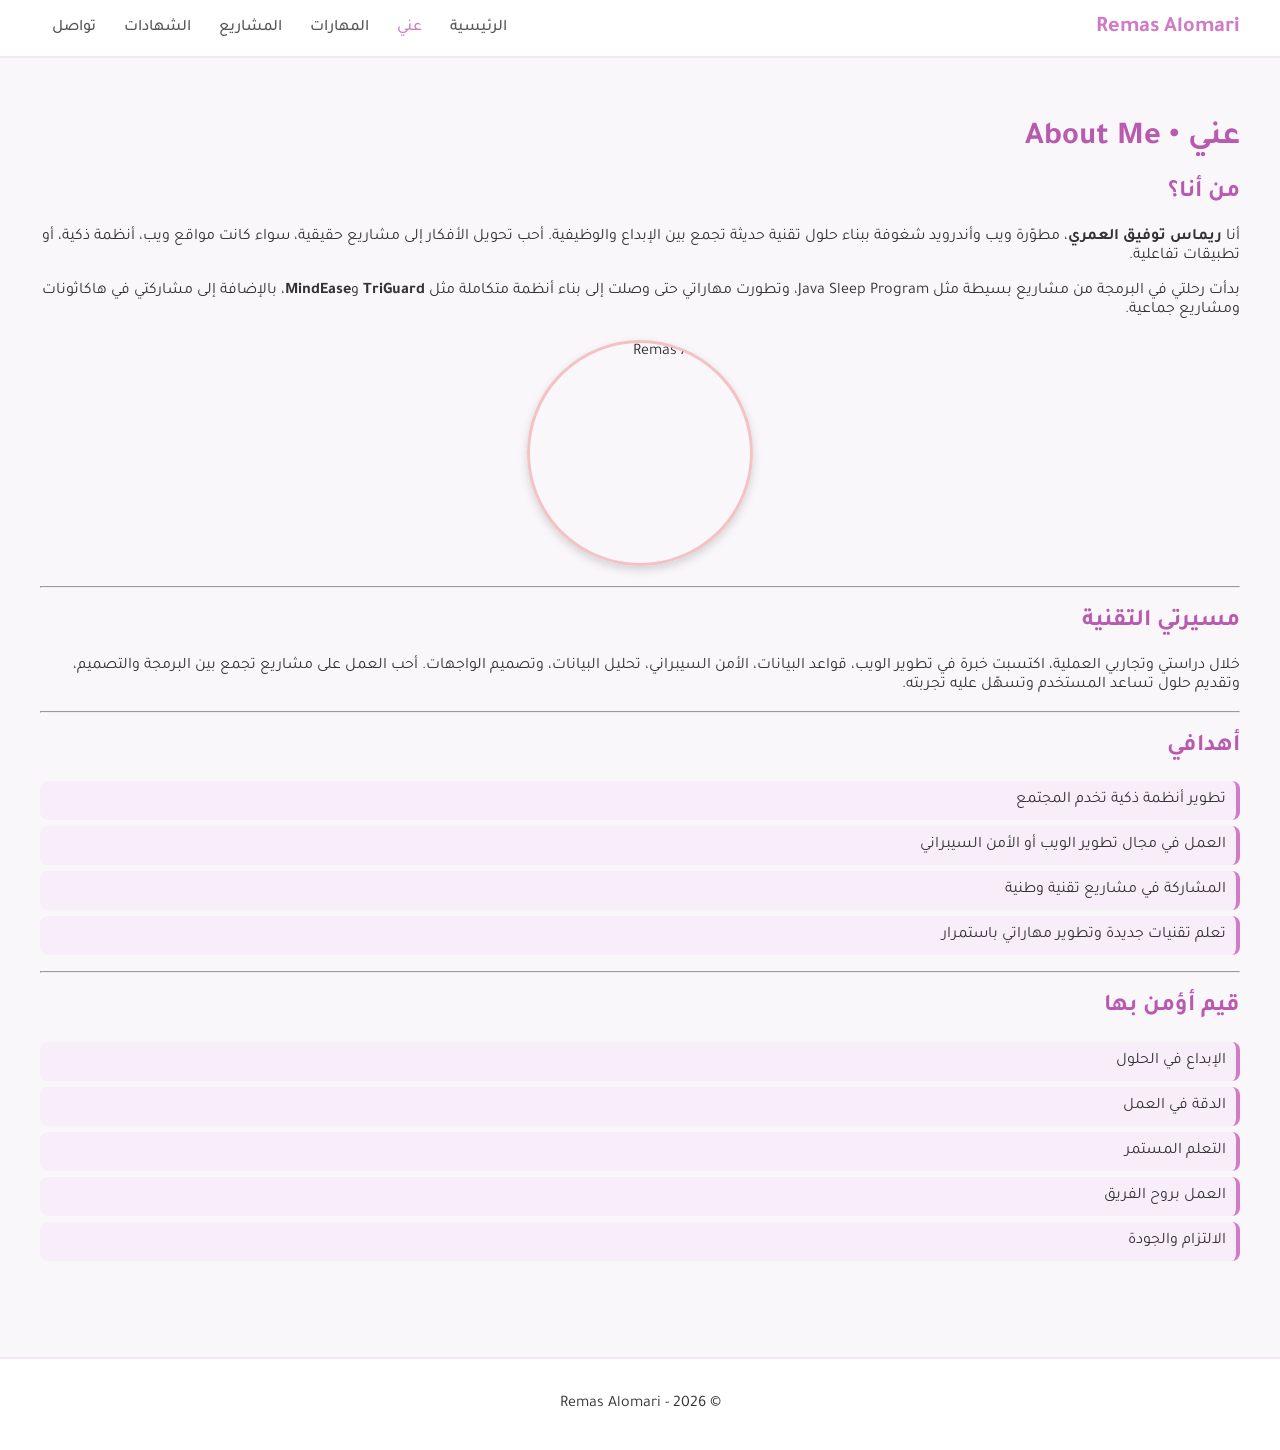
==== about.html @ 37232b12 "Add files via upload" ====
<!DOCTYPE html>
<html lang="ar">
<head>
    <meta charset="UTF-8">
    <meta name="viewport" content="width=device-width, initial-scale=1.0">
    <title>عن ريماس</title>
    <link rel="stylesheet" href="style.css">
</head>

<body>

<header class="main-header">
    <div class="logo">Remas Alomari</div>
    <nav>
        <a href="index.html">الرئيسية</a>
        <a href="about.html" class="active">عني</a>
        <a href="skills.html">المهارات</a>
        <a href="projects.html">المشاريع</a>
        <a href="certificates.html">الشهادات</a>
        <a href="contact.html">تواصل</a>
    </nav>
</header>

<main class="content">

    <h1>عني • About Me</h1>

    <section class="about-section">

        <div class="about-text">
            <h2>من أنا؟</h2>
            <p>
                أنا <strong>ريماس توفيق العمري</strong>، مطوّرة ويب وأندرويد شغوفة ببناء حلول تقنية 
                حديثة تجمع بين الإبداع والوظيفية. أحب تحويل الأفكار إلى مشاريع حقيقية، 
                سواء كانت مواقع ويب، أنظمة ذكية، أو تطبيقات تفاعلية.
            </p>

            <p>
                بدأت رحلتي في البرمجة من مشاريع بسيطة مثل Java Sleep Program، 
                وتطورت مهاراتي حتى وصلت إلى بناء أنظمة متكاملة مثل 
                <strong>TriGuard</strong> و<strong>MindEase</strong>، 
                بالإضافة إلى مشاركتي في هاكاثونات ومشاريع جماعية.
            </p>
        </div>

        <div class="profile-photo">
    <img src="c:\Users\Huawei\Downloads\صورة بروفايلي.jpeg" alt="Remas Alomari">
</div>


    </section>

    <hr>

    <section class="about-section">
        <h2>مسيرتي التقنية</h2>
        <p>
            خلال دراستي وتجاربي العملية، اكتسبت خبرة في تطوير الويب، قواعد البيانات، 
            الأمن السيبراني، تحليل البيانات، وتصميم الواجهات.  
            أحب العمل على مشاريع تجمع بين البرمجة والتصميم، وتقديم حلول 
            تساعد المستخدم وتسهّل عليه تجربته.
        </p>
    </section>

    <hr>

    <section class="about-section">
        <h2>أهدافي</h2>
        <ul class="skills-list">
            <li>تطوير أنظمة ذكية تخدم المجتمع</li>
            <li>العمل في مجال تطوير الويب أو الأمن السيبراني</li>
            <li>المشاركة في مشاريع تقنية وطنية</li>
            <li>تعلم تقنيات جديدة وتطوير مهاراتي باستمرار</li>
        </ul>
    </section>

    <hr>

    <section class="about-section">
        <h2>قيم أؤمن بها</h2>
        <ul class="skills-list">
            <li>الإبداع في الحلول</li>
            <li>الدقة في العمل</li>
            <li>التعلم المستمر</li>
            <li>العمل بروح الفريق</li>
            <li>الالتزام والجودة</li>
        </ul>
    </section>

</main>

<footer>
    <p>© 2026 - Remas Alomari</p>
</footer>

</body>
</html>
---- style.css ----
/* استيراد الخطوط */
@import url('https://fonts.googleapis.com/css2?family=Tajawal:wght@300;400;500;700&family=Poppins:wght@300;400;500;700&display=swap');

/* إعدادات عامة */
body {
    margin: 0;
    padding: 0;
    background: #faf7fb;
    color: #333;
    font-family: 'Tajawal', 'Poppins', sans-serif;
    direction: rtl;
    text-align: right;
}

/* إذا النص إنجليزي */
:lang(en) {
    direction: ltr;
    text-align: left;
    font-family: 'Poppins', sans-serif;
}

/* الهيدر */
.main-header {
    background: #ffffff;
    padding: 15px 40px;
    display: flex;
    justify-content: space-between;
    align-items: center;
    border-bottom: 2px solid #f3e6f7;
}

.logo {
    font-size: 22px;
    font-weight: 700;
    color: #d17ac6;
}

nav a {
    margin: 0 12px;
    text-decoration: none;
    color: #555;
    font-weight: 500;
}

nav a.active,
nav a:hover {
    color: #d17ac6;
}

/* المحتوى */
.content {
    padding: 40px;
}

/* العناوين */
h1, h2 {
    color: #b85bb0;
}

/* صندوق المشروع */
.project-box {
    background: #ffffff;
    padding: 25px;
    margin-bottom: 25px;
    border-radius: 12px;
    border: 1px solid #f0dff4;
    box-shadow: 0 2px 6px rgba(0,0,0,0.05);
}

.project-box span {
    display: block;
    font-size: 14px;
    color: #777;
}

/* القوائم */
.skills-list {
    list-style: none;
    padding: 0;
}

.skills-list li {
    background: #f7eef9;
    padding: 10px;
    margin: 6px 0;
    border-radius: 8px;
    border-right: 4px solid #d17ac6;
}

/* الأزرار */
.btn {
    background: #d17ac6;
    color: white;
    padding: 12px 22px;
    border-radius: 8px;
    text-decoration: none;
    display: inline-block;
    margin-top: 15px;
}

.btn:hover {
    background: #b85bb0;
}

.btn-secondary {
    background: #ffffff;
    border: 2px solid #d17ac6;
    color: #d17ac6;
    padding: 12px 22px;
    border-radius: 8px;
    text-decoration: none;
    margin-left: 10px;
}

.btn-secondary:hover {
    background: #f7eef9;
}

/* الصفحة الرئيسية */
.hero {
    display: flex;
    justify-content: space-between;
    align-items: center;
    padding: 60px 40px;
}

.hero-text {
    max-width: 50%;
}

.hero-text h1 span {
    color: #d17ac6;
}

.profile-photo img {
    width: 220px;
    height: 220px;
    border-radius: 50%;      /* يخلي الصورة دائرية */
    object-fit: cover;       /* يضبط القص داخل الدائرة */
    border: 3px solid #f4c2c2; /* إطار وردي ناعم */
    box-shadow: 0 4px 10px rgba(0, 0, 0, 0.15); /* ظل خفيف */
    display: block;
    margin: 20px auto;       /* يوسّط الصورة */
}


/* بطاقات الإنجازات */
.highlights {
    padding: 40px;
}

.cards {
    display: grid;
    grid-template-columns: repeat(4, 1fr);
    gap: 20px;
}

.card {
    background: #ffffff;
    padding: 20px;
    border-radius: 12px;
    border: 1px solid #f0dff4;
    text-align: center;
}

/* صفحة الشهادات */
.cert-grid {
    display: grid;
    grid-template-columns: repeat(3, 1fr);
    gap: 25px;
}

.cert-card {
    background: #ffffff;
    padding: 20px;
    border-radius: 12px;
    border: 1px solid #f0dff4;
    text-align: center;
}

.cert-card img {
    width: 100%;
    border-radius: 10px;
    margin-bottom: 10px;
}

/* نموذج التواصل */
.contact-form {
    background: #ffffff;
    padding: 25px;
    border-radius: 12px;
    border: 1px solid #f0dff4;
    max-width: 600px;
}

.contact-form input,
.contact-form textarea {
    width: 100%;
    padding: 12px;
    margin: 10px 0;
    border-radius: 8px;
    border: 1px solid #d8c2dd;
    font-size: 15px;
}

/* الفوتر */
footer {
    text-align: center;
    padding: 20px;
    background: #ffffff;
    margin-top: 40px;
    border-top: 2px solid #f3e6f7;
}
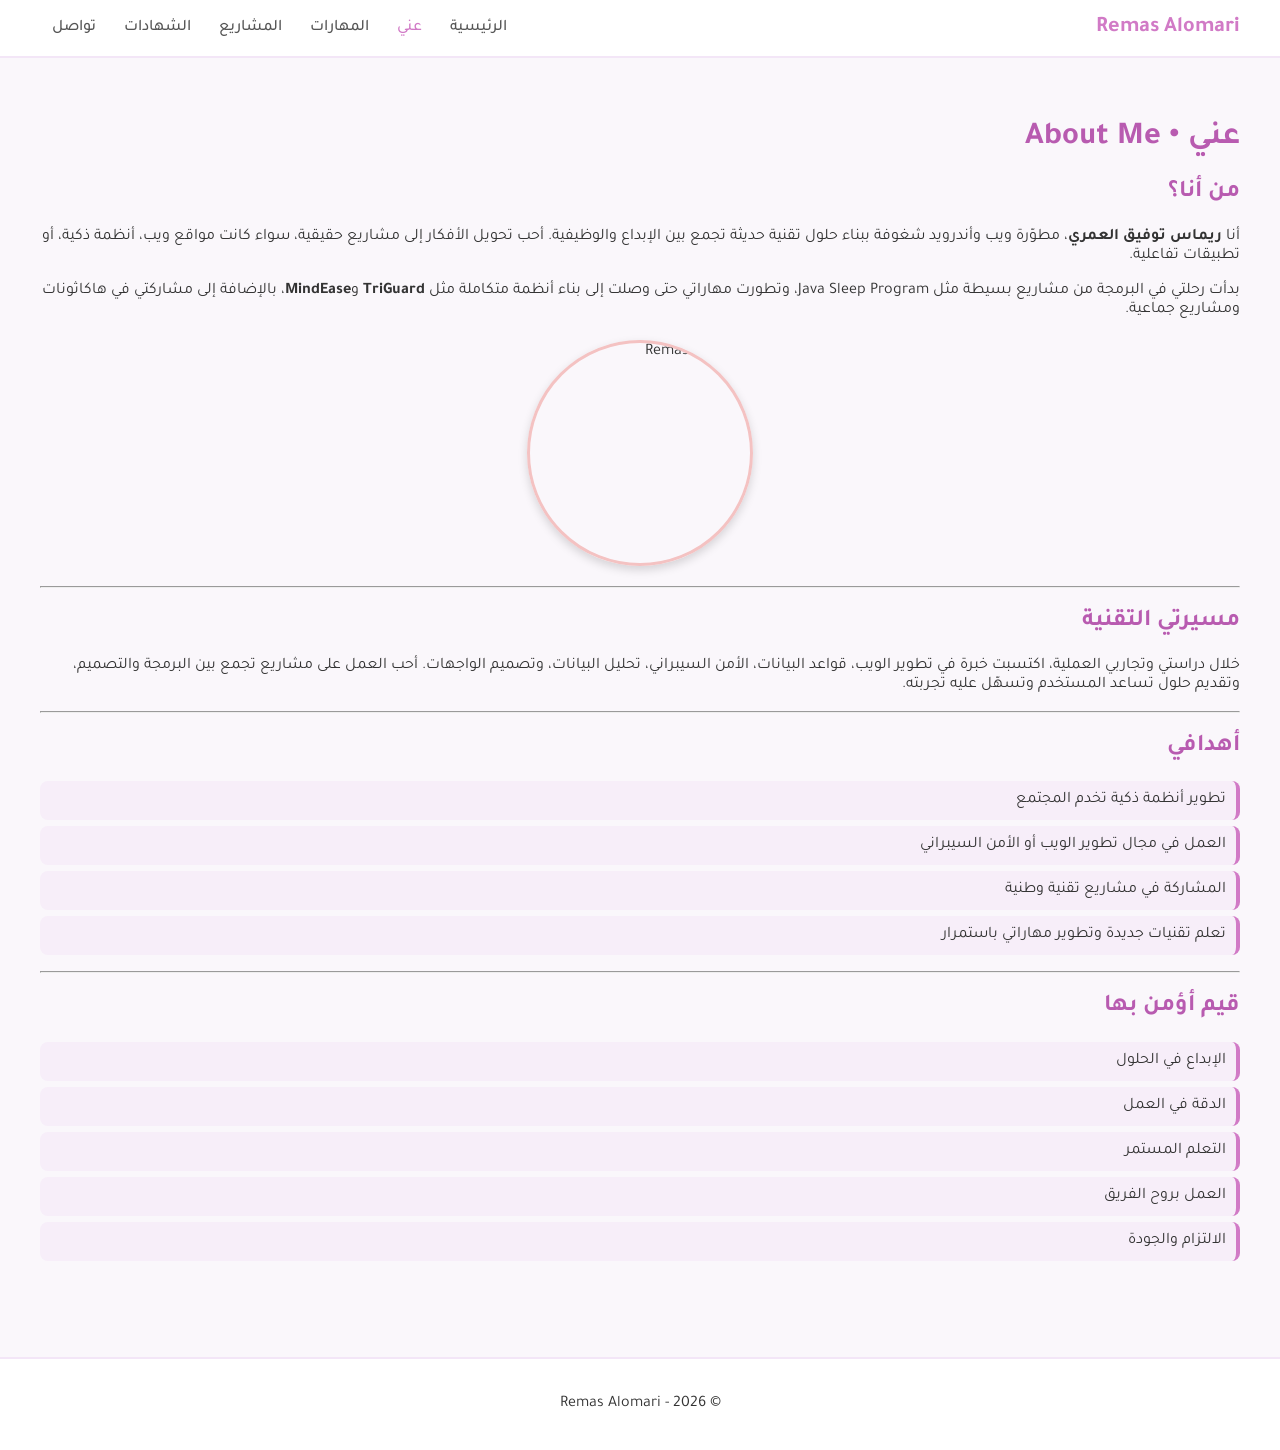
==== commit d10f63d3: "Update about.html" ====
--- a/about.html
+++ b/about.html
@@ -44,7 +44,7 @@
         </div>
 
         <div class="profile-photo">
-    <img src="c:\Users\Huawei\Downloads\صورة بروفايلي.jpeg" alt="Remas Alomari">
+    <img src="profile.jpg" alt="Remas Photo">
 </div>
 
 
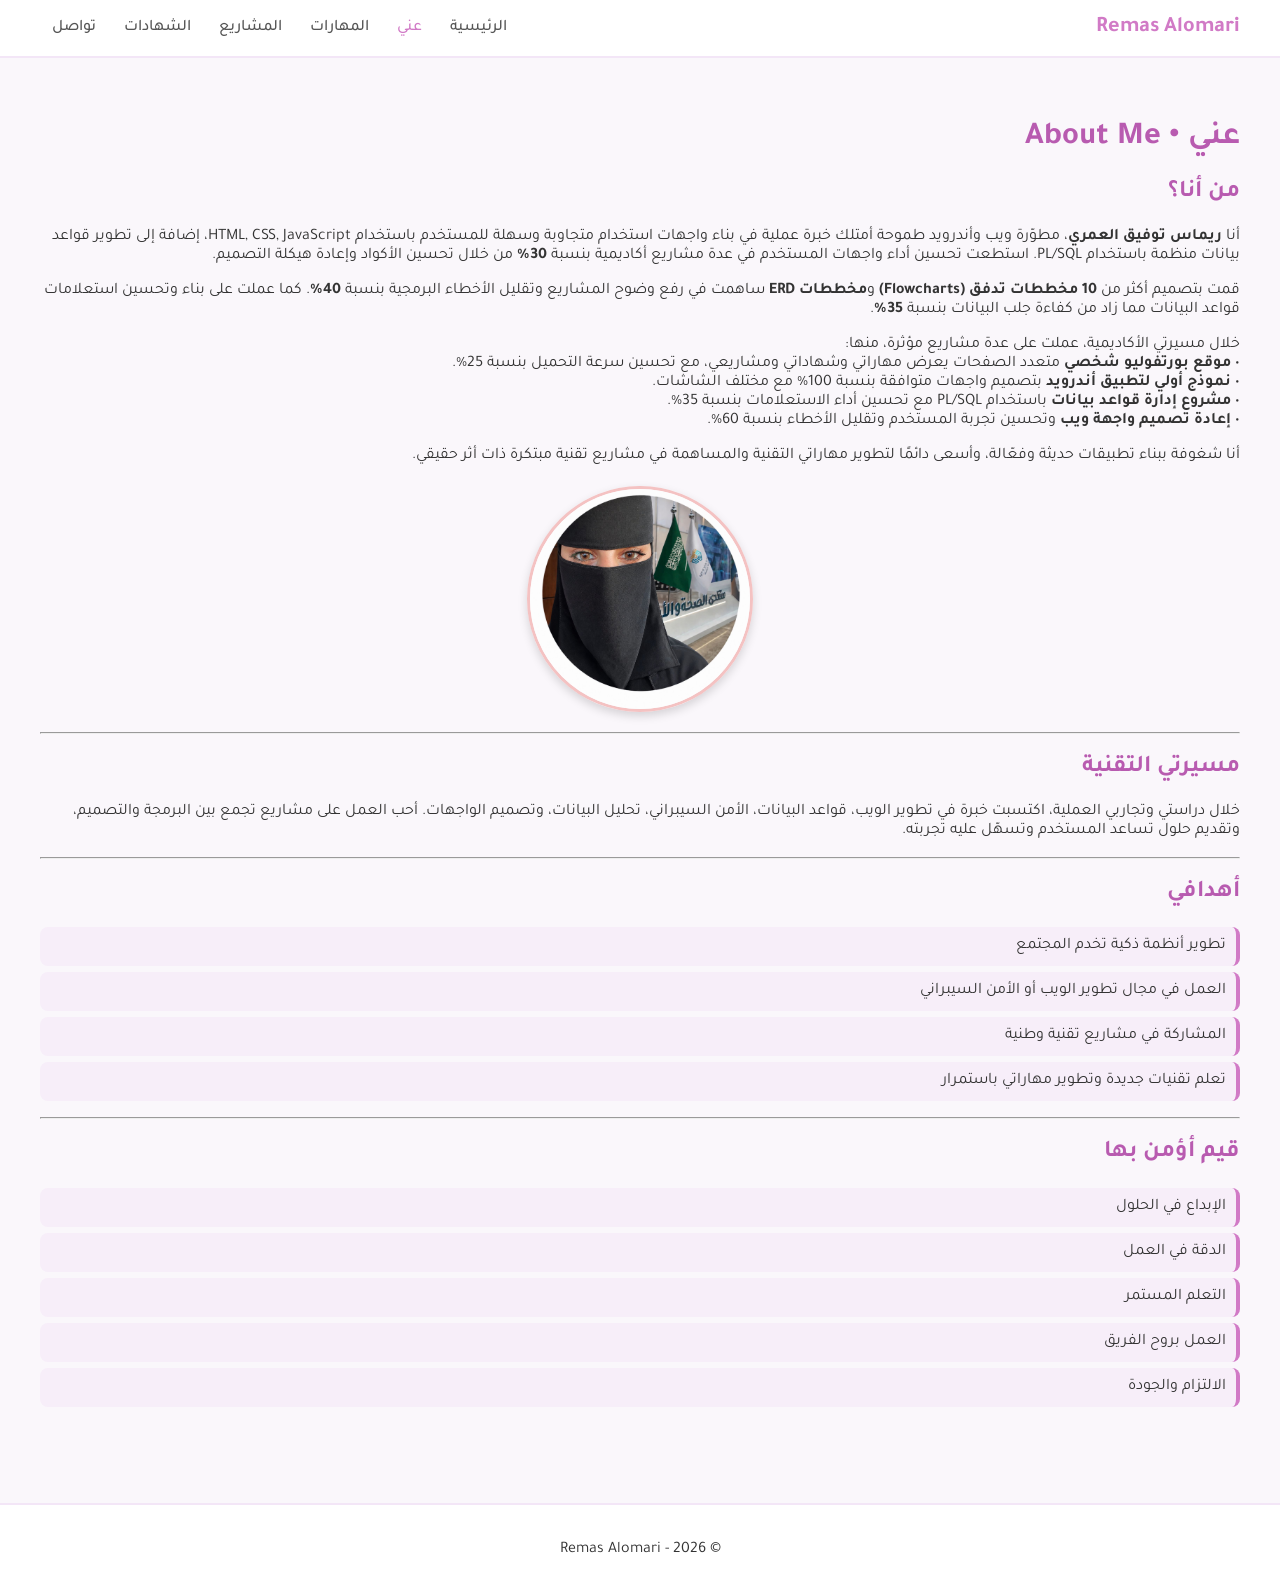
==== commit 156a032b: "Revise about.html with updated personal information Updated the about page with enhanced content and" ====
--- a/about.html
+++ b/about.html
@@ -29,24 +29,37 @@
 
         <div class="about-text">
             <h2>من أنا؟</h2>
+
             <p>
-                أنا <strong>ريماس توفيق العمري</strong>، مطوّرة ويب وأندرويد شغوفة ببناء حلول تقنية 
-                حديثة تجمع بين الإبداع والوظيفية. أحب تحويل الأفكار إلى مشاريع حقيقية، 
-                سواء كانت مواقع ويب، أنظمة ذكية، أو تطبيقات تفاعلية.
+                أنا <strong>ريماس توفيق العمري</strong>، مطوّرة ويب وأندرويد طموحة أمتلك خبرة عملية في بناء واجهات استخدام 
+                متجاوبة وسهلة للمستخدم باستخدام HTML, CSS, JavaScript، إضافة إلى تطوير قواعد بيانات منظمة باستخدام PL/SQL. 
+                استطعت تحسين أداء واجهات المستخدم في عدة مشاريع أكاديمية بنسبة <strong>30%</strong> من خلال تحسين الأكواد 
+                وإعادة هيكلة التصميم.
             </p>
 
             <p>
-                بدأت رحلتي في البرمجة من مشاريع بسيطة مثل Java Sleep Program، 
-                وتطورت مهاراتي حتى وصلت إلى بناء أنظمة متكاملة مثل 
-                <strong>TriGuard</strong> و<strong>MindEase</strong>، 
-                بالإضافة إلى مشاركتي في هاكاثونات ومشاريع جماعية.
+                قمت بتصميم أكثر من <strong>10 مخططات تدفق (Flowcharts)</strong> و<strong>مخططات ERD</strong> ساهمت في رفع وضوح 
+                المشاريع وتقليل الأخطاء البرمجية بنسبة <strong>40%</strong>. كما عملت على بناء وتحسين استعلامات قواعد البيانات 
+                مما زاد من كفاءة جلب البيانات بنسبة <strong>35%</strong>.
             </p>
+
+            <p>
+                خلال مسيرتي الأكاديمية، عملت على عدة مشاريع مؤثرة، منها:
+                <br>• <strong>موقع بورتفوليو شخصي</strong> متعدد الصفحات يعرض مهاراتي وشهاداتي ومشاريعي، مع تحسين سرعة التحميل بنسبة 25%.
+                <br>• <strong>نموذج أولي لتطبيق أندرويد</strong> بتصميم واجهات متوافقة بنسبة 100% مع مختلف الشاشات.
+                <br>• <strong>مشروع إدارة قواعد بيانات</strong> باستخدام PL/SQL مع تحسين أداء الاستعلامات بنسبة 35%.
+                <br>• <strong>إعادة تصميم واجهة ويب</strong> وتحسين تجربة المستخدم وتقليل الأخطاء بنسبة 60%.
+            </p>
+
+            <p>
+                أنا شغوفة ببناء تطبيقات حديثة وفعّالة، وأسعى دائمًا لتطوير مهاراتي التقنية والمساهمة في مشاريع تقنية مبتكرة ذات أثر حقيقي.
+            </p>
+
         </div>
 
         <div class="profile-photo">
-    <img src="profile.jpg" alt="Remas Photo">
-</div>
-
+            <img src="profile.jpg" alt="Remas Photo">
+        </div>
 
     </section>
 
@@ -55,10 +68,8 @@
     <section class="about-section">
         <h2>مسيرتي التقنية</h2>
         <p>
-            خلال دراستي وتجاربي العملية، اكتسبت خبرة في تطوير الويب، قواعد البيانات، 
-            الأمن السيبراني، تحليل البيانات، وتصميم الواجهات.  
-            أحب العمل على مشاريع تجمع بين البرمجة والتصميم، وتقديم حلول 
-            تساعد المستخدم وتسهّل عليه تجربته.
+            خلال دراستي وتجاربي العملية، اكتسبت خبرة في تطوير الويب، قواعد البيانات، الأمن السيبراني، تحليل البيانات، 
+            وتصميم الواجهات. أحب العمل على مشاريع تجمع بين البرمجة والتصميم، وتقديم حلول تساعد المستخدم وتسهّل عليه تجربته.
         </p>
     </section>
 
